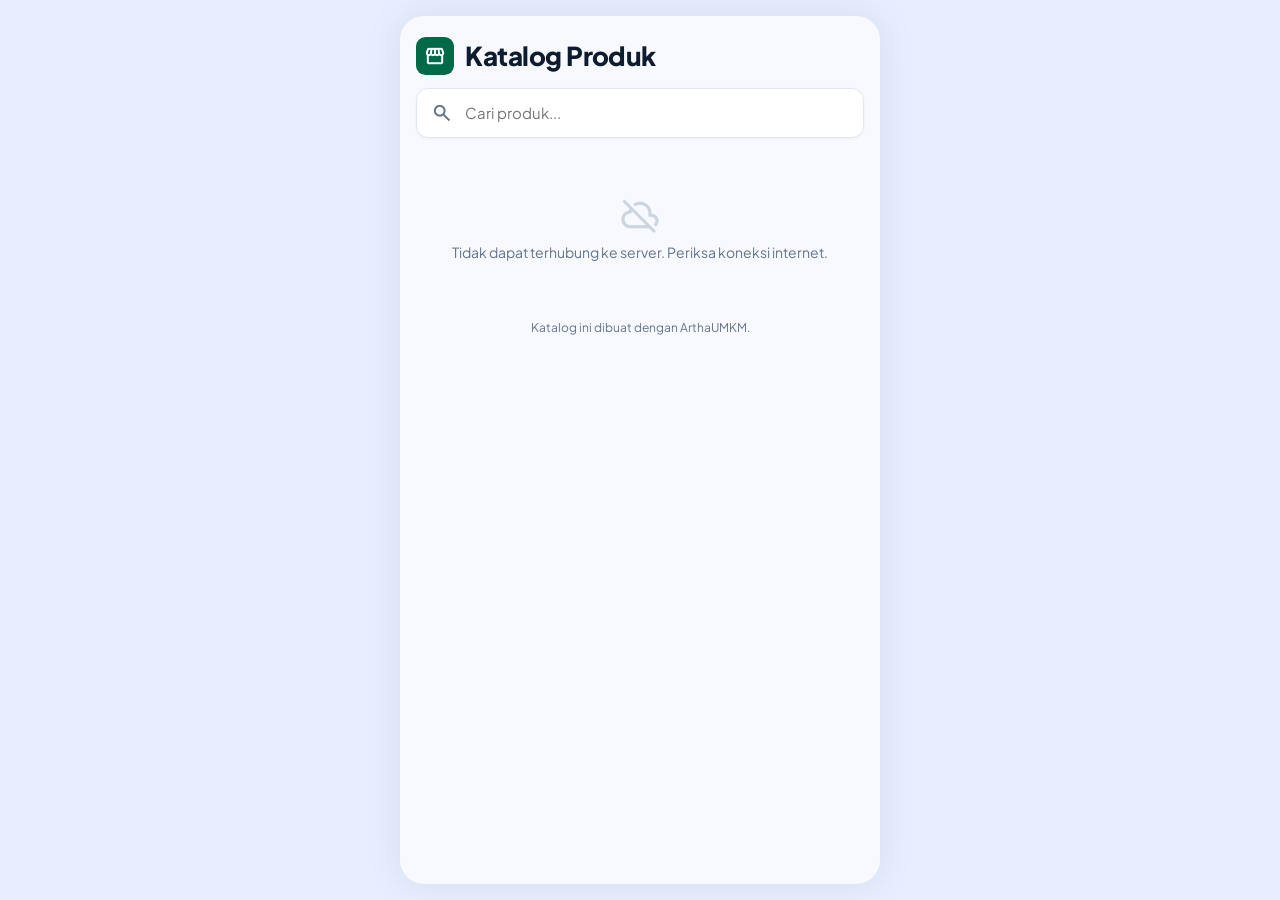
==== katalog.html @ fe731b88 "Upload pertama" ====
<!DOCTYPE html>
<html lang="id">
<head>
  <meta charset="UTF-8">
  <meta name="viewport" content="width=device-width, initial-scale=1, viewport-fit=cover">
  <meta name="theme-color" content="#006948">
  <title>Katalog Produk</title>
  <link rel="preconnect" href="https://fonts.googleapis.com">
  <link rel="preconnect" href="https://fonts.gstatic.com" crossorigin>
  <link href="https://fonts.googleapis.com/css2?family=Plus+Jakarta+Sans:wght@400;500;600;700;800&display=swap" rel="stylesheet">
  <link href="https://fonts.googleapis.com/css2?family=Material+Symbols+Outlined:opsz,wght,FILL,GRAD@20..48,400,0..1,0&display=swap" rel="stylesheet">
  <link rel="stylesheet" href="css/style.css">
</head>
<body>
<div id="app">
  <header class="cat-head">
    <div class="row" style="gap:.7rem">
      <div class="logo"><span class="ms">storefront</span></div>
      <div class="grow"><h1 id="cat-nama">Katalog Produk</h1></div>
    </div>
    <p id="cat-desc"></p>
  </header>
  <div class="cat-wrap">
    <div class="search"><span class="ms">search</span><input id="cat-q" placeholder="Cari produk..."></div>
    <div class="chips scroll" id="cat-chips" style="margin-top:.7rem"></div>
    <div class="grid" id="cat-grid" style="margin-top:.9rem"></div>
    <p class="fine" style="margin-top:1.5rem">Katalog ini dibuat dengan ArthaUMKM.</p>
  </div>
</div>
<script src="js/config.js"></script>
<script src="js/api.js"></script>
<script src="js/utils.js"></script>
<script src="js/katalog.js"></script>
</body>
</html>
---- css/style.css ----
/* ============================================================
   ArthaUMKM — "Artha Nusantara" design system
   Mobile-first (390px) · Plus Jakarta Sans · Emerald + Slate
   ============================================================ */
:root {
  --bg: #f8f9ff;
  --surface: #ffffff;
  --surface-low: #eff4ff;
  --surface-cont: #e6eeff;
  --surface-high: #dde9ff;
  --ink: #0d1c2f;
  --slate-900: #0f172a;
  --slate-700: #334155;
  --slate-500: #64748b;
  --slate-300: #cbd5e1;
  --border: #e2e8f0;
  --primary: #006948;
  --primary-hover: #005137;
  --primary-c: #00855d;
  --accent: #059669;
  --accent-tint: #ecfdf5;
  --mint: #85f8c4;
  --on-mint: #002114;
  --sec-c: #dae2fd;
  --on-sec-c: #3f465c;
  --tertiary: #ba0035;
  --tert-tint: #fff1f2;
  --tert-border: #ffd0d4;
  --warn: #d97706;
  --warn-tint: #fffbeb;
  --r-sm: .5rem;
  --r-md: .75rem;
  --r-lg: 1rem;
  --r-xl: 1.5rem;
  --sh1: 0 1px 3px rgba(15, 23, 42, .05);
  --sh2: 0 4px 12px -2px rgba(15, 23, 42, .08);
  --sh3: 0 -4px 16px rgba(15, 23, 42, .06);
  --sh4: 0 16px 32px -8px rgba(15, 23, 42, .2);
}

* { box-sizing: border-box; -webkit-tap-highlight-color: transparent; }
html, body { margin: 0; padding: 0; }
body {
  font-family: 'Plus Jakarta Sans', system-ui, -apple-system, 'Segoe UI', Roboto, sans-serif;
  background: var(--surface-cont);
  color: var(--ink);
  font-size: 14px; line-height: 20px;
  font-variant-numeric: tabular-nums;
}
[hidden] { display: none !important; }
button { font: inherit; color: inherit; cursor: pointer; border: 0; background: none; }
input, select, textarea { font: inherit; color: inherit; }
a { color: var(--primary); text-decoration: none; }
h1, h2, h3, p { margin: 0; }

.ms {
  font-family: 'Material Symbols Outlined'; font-weight: 400; font-style: normal;
  font-size: 22px; line-height: 1; letter-spacing: normal; text-transform: none;
  display: inline-block; white-space: nowrap; word-wrap: normal; direction: ltr;
  -webkit-font-feature-settings: 'liga'; font-feature-settings: 'liga'; -webkit-font-smoothing: antialiased;
  font-variation-settings: 'FILL' 0, 'wght' 500; vertical-align: middle; user-select: none; flex: none;
}
.ms.fill { font-variation-settings: 'FILL' 1, 'wght' 500; }
.ms.sm { font-size: 18px; }
.ms.xs { font-size: 16px; }

/* ---------- Layout ---------- */
#app { max-width: 480px; margin: 0 auto; min-height: 100vh; min-height: 100dvh; background: var(--bg); position: relative; box-shadow: 0 0 40px rgba(15, 23, 42, .08); }
.view { display: none; padding: 0 1rem 7.5rem; }
.view.active { display: block; }
.stack > * + * { margin-top: .75rem; }

.topbar {
  position: sticky; top: 0; z-index: 30; display: flex; align-items: center; gap: .6rem;
  padding: .7rem 1rem; background: rgba(248, 249, 255, .92); backdrop-filter: blur(8px);
}
.logo { width: 38px; height: 38px; border-radius: .6rem; background: var(--primary); color: #fff; display: grid; place-items: center; }
.topbar-title { flex: 1; min-width: 0; line-height: 1.1; }
.topbar-title b { display: block; font-size: 20px; font-weight: 800; letter-spacing: -.02em; }
.topbar-title small { color: var(--slate-700); font-weight: 600; font-size: 13px; }
.badge { background: var(--mint); color: var(--on-mint); font-size: 12px; font-weight: 700; padding: .25rem .7rem; border-radius: 99px; }
.avatar { width: 40px; height: 40px; border-radius: 50%; background: var(--primary-c); color: #fff; font-weight: 800; display: grid; place-items: center; border: 2px solid #fff; box-shadow: var(--sh1); }

/* ---------- Cards ---------- */
.card { background: var(--surface); border: 1px solid var(--border); border-radius: var(--r-lg); padding: 1rem; box-shadow: var(--sh1); }
.card.lift { box-shadow: var(--sh2); }
.card-title { font-size: 16px; font-weight: 700; letter-spacing: -.01em; }
.card-sub { font-size: 12px; color: var(--slate-500); }
.row { display: flex; align-items: center; gap: .5rem; }
.row.between { justify-content: space-between; }
.grow { flex: 1; min-width: 0; }
.muted { color: var(--slate-500); }
.small { font-size: 12px; line-height: 16px; }
.up { color: var(--accent); } .down { color: var(--tertiary); }
.sec-head { display: flex; align-items: baseline; justify-content: space-between; margin: 1.1rem 0 .55rem; }
.sec-head h2 { font-size: 18px; font-weight: 700; letter-spacing: -.01em; }
.sec-head a, .sec-head button { color: var(--accent); font-weight: 600; font-size: 13px; }
.page-title { font-size: 24px; font-weight: 800; letter-spacing: -.02em; line-height: 32px; margin: .2rem 0 .8rem; }

/* ---------- Buttons ---------- */
.btn { height: 50px; padding: 0 1.1rem; border-radius: var(--r-sm); font-weight: 600; font-size: 15px; display: inline-flex; align-items: center; justify-content: center; gap: .5rem; transition: transform .05s, background .15s; }
.btn:active { transform: translateY(1px); }
.btn:disabled { opacity: .55; pointer-events: none; }
.btn-primary { background: var(--primary); color: #fff; }
.btn-primary:active { background: var(--primary-hover); }
.btn-mint { background: var(--mint); color: var(--on-mint); }
.btn-soft { background: var(--sec-c); color: var(--on-sec-c); }
.btn-secondary { background: #f1f5f9; color: var(--slate-700); border: 1px solid var(--slate-300); }
.btn-danger { background: var(--tert-tint); color: var(--tertiary); }
.btn-danger-solid { background: var(--tertiary); color: #fff; }
.btn-block { width: 100%; }
.btn-sm { height: 36px; padding: 0 .8rem; font-size: 13px; border-radius: .5rem; }
.icon-btn { width: 40px; height: 40px; border-radius: 50%; display: grid; place-items: center; background: var(--sec-c); color: var(--on-sec-c); position: relative; }
.icon-btn .dot-badge { position: absolute; top: 7px; right: 8px; width: 9px; height: 9px; border-radius: 50%; background: var(--tertiary); border: 2px solid var(--sec-c); }

/* ---------- Chips ---------- */
.chips { display: flex; flex-wrap: wrap; gap: .5rem; }
.chips.scroll { flex-wrap: nowrap; overflow-x: auto; scrollbar-width: none; margin: 0 -1rem; padding: 0 1rem; }
.chips.scroll::-webkit-scrollbar { display: none; }
.chip { height: 36px; padding: 0 .9rem; border-radius: 99px; background: var(--surface-cont); color: var(--on-sec-c); font-weight: 600; font-size: 13px; display: inline-flex; align-items: center; gap: .35rem; white-space: nowrap; border: 1.5px solid transparent; flex: none; }
.chip.outline { background: #fff; border-color: var(--border); color: var(--slate-700); }
.chip.on { background: var(--mint); color: var(--on-mint); border-color: transparent; }
.chip.outline.on { background: var(--accent-tint); color: var(--accent); border-color: var(--accent); }
.chip .count { background: var(--tertiary); color: #fff; border-radius: 99px; font-size: 11px; padding: 0 .4rem; line-height: 16px; }
.chip-primary { background: var(--primary); color: #fff; }
.chip-expense { background: var(--sec-c); color: var(--tertiary); }
.pill { font-size: 11px; font-weight: 700; padding: .15rem .55rem; border-radius: 99px; letter-spacing: .02em; display: inline-flex; align-items: center; gap: .25rem; }
.pill.green { background: var(--accent-tint); color: var(--accent); }
.pill.red { background: var(--tert-tint); color: var(--tertiary); }
.pill.warn { background: var(--warn-tint); color: var(--warn); }
.pill.mint { background: var(--mint); color: var(--on-mint); }

/* ---------- Home ---------- */
.sync-row { display: flex; align-items: center; gap: .4rem; font-size: 12px; font-weight: 600; color: var(--slate-700); padding: .3rem 0; }
.sync-row .dot { width: 8px; height: 8px; border-radius: 50%; background: var(--accent); }
.sync-row .grow { display: flex; align-items: center; gap: .35rem; }
.greet { display: flex; align-items: center; justify-content: space-between; margin: .3rem 0 .9rem; }
.greet h1 { font-size: 24px; font-weight: 800; letter-spacing: -.02em; line-height: 30px; }
.greet p { color: var(--slate-700); display: flex; gap: .3rem; align-items: center; }
.hero { border-radius: var(--r-xl); padding: 1.1rem; color: #fff; background: linear-gradient(135deg, #006948 0%, #00855d 100%); box-shadow: var(--sh2); position: relative; overflow: hidden; }
.hero::after { content: ''; position: absolute; right: -50px; bottom: -60px; width: 190px; height: 190px; border-radius: 50%; background: rgba(255, 255, 255, .08); }
.hero > * { position: relative; z-index: 1; }
.hero-top { display: flex; justify-content: space-between; align-items: center; font-weight: 700; font-size: 13px; letter-spacing: .04em; color: #d6fbe8; text-transform: uppercase; }
.hero-top .pill { background: rgba(255, 255, 255, .22); color: #fff; }
.hero-amount { font-size: 34px; line-height: 42px; font-weight: 800; letter-spacing: -.02em; margin-top: .5rem; }
.hero-growth { display: flex; gap: .5rem; align-items: center; font-size: 13px; color: #d6fbe8; }
.hero-growth b { background: rgba(255, 255, 255, .2); color: #fff; padding: .1rem .5rem; border-radius: .4rem; }
.hero-split { display: grid; grid-template-columns: 1fr 1fr; gap: .5rem; background: rgba(255, 255, 255, .13); border-radius: var(--r-md); padding: .8rem; margin-top: .9rem; }
.hero-split small { display: flex; align-items: center; gap: .3rem; font-size: 12px; font-weight: 600; color: #d6fbe8; }
.hero-split b { display: block; font-size: 17px; font-weight: 800; margin-top: .2rem; letter-spacing: -.01em; }
.hero-foot { display: flex; justify-content: space-between; align-items: flex-end; margin-top: .9rem; font-size: 12px; font-weight: 700; color: #d6fbe8; }
.hero-foot b { font-size: 20px; color: #fff; font-weight: 800; }

.alert-card { background: var(--tert-tint); border: 1px solid var(--tert-border); border-radius: var(--r-lg); padding: .9rem; }
.alert-card .ico { width: 40px; height: 40px; border-radius: 50%; background: var(--tertiary); color: #fff; display: grid; place-items: center; }
.alert-card h3 { color: var(--tertiary); font-size: 15px; font-weight: 700; }
.alert-card p { font-size: 12px; color: var(--slate-700); }
.mini-prod { background: #fff; border-radius: .6rem; padding: .5rem .6rem; display: flex; align-items: center; gap: .4rem; min-width: 0; flex: 1; font-size: 13px; font-weight: 600; }
.mini-prod span:nth-child(2) { flex: 1; overflow: hidden; text-overflow: ellipsis; white-space: nowrap; }

/* bars */
.bars { display: flex; align-items: flex-end; gap: .5rem; height: 170px; margin-top: .6rem; }
.bar-col { flex: 1; display: flex; flex-direction: column; align-items: center; justify-content: flex-end; height: 100%; gap: .2rem; min-width: 0; }
.bar-col .v { font-size: 10px; color: var(--slate-500); white-space: nowrap; }
.bar-col .v.hi { color: var(--primary); font-weight: 800; }
.bar-col .b { width: 100%; max-width: 36px; border-radius: .4rem .4rem .15rem .15rem; background: var(--sec-c); min-height: 3px; transition: height .4s; }
.bar-col .b.hi { background: var(--primary); }
.bar-col .l { font-size: 12px; font-weight: 600; color: var(--slate-700); margin-top: .15rem; }
.bar-col .l.hi { color: var(--primary); font-weight: 800; }
.gbars { display: flex; align-items: flex-end; justify-content: space-around; height: 160px; border-bottom: 1px solid var(--border); margin-top: .8rem; }
.gcol { display: flex; flex-direction: column; align-items: center; justify-content: flex-end; height: 100%; flex: 1; position: relative; }
.gpair { display: flex; align-items: flex-end; gap: 4px; height: 100%; }
.gpair i { display: block; width: 24px; border-radius: .3rem .3rem 0 0; min-height: 2px; }
.gpair i.m { background: var(--primary); } .gpair i.k { background: var(--tertiary); }
.gcol .tag { position: absolute; top: 0; font-size: 10px; background: var(--mint); color: var(--on-mint); border-radius: 99px; padding: 0 .4rem; font-weight: 700; }
.glabels { display: flex; justify-content: space-around; margin-top: .4rem; font-size: 12px; font-weight: 600; color: var(--slate-700); }
.glabels span { flex: 1; text-align: center; }
.legend { display: flex; gap: 1rem; font-size: 12px; font-weight: 600; margin-top: .6rem; }
.legend i { display: inline-block; width: 10px; height: 10px; border-radius: 50%; margin-right: .3rem; }

/* ---------- Transaction list ---------- */
.tx-list { padding: 0 .9rem; }
.tx { display: flex; align-items: center; gap: .7rem; padding: .75rem 0; border-bottom: 1px solid #f1f5f9; }
.tx:last-child { border-bottom: 0; }
.tx-ico { width: 40px; height: 40px; border-radius: 50%; display: grid; place-items: center; flex: none; }
.tx-ico.in { background: var(--accent-tint); color: var(--accent); }
.tx-ico.out { background: var(--tert-tint); color: var(--tertiary); }
.tx-title { font-weight: 600; font-size: 14px; color: var(--slate-900); overflow: hidden; text-overflow: ellipsis; white-space: nowrap; }
.tx-sub { font-size: 12px; color: var(--slate-500); display: flex; flex-wrap: wrap; gap: .25rem .45rem; align-items: center; }
.tx-amt { text-align: right; flex: none; }
.tx-amt b { display: block; font-size: 15px; font-weight: 700; letter-spacing: -.01em; }
.tx-amt small { font-size: 12px; color: var(--slate-700); font-weight: 600; }
.tx-amt .in { color: var(--accent); } .tx-amt .out { color: var(--tertiary); }
.tag { background: var(--sec-c); color: var(--on-sec-c); font-size: 11px; font-weight: 600; padding: 0 .4rem; border-radius: .3rem; display: inline-flex; align-items: center; gap: .2rem; }
.tx-actions { display: flex; gap: .3rem; margin-top: .3rem; }
.mini-btn { font-size: 12px; font-weight: 600; padding: .15rem .55rem; border-radius: .4rem; background: var(--sec-c); color: var(--on-sec-c); display: inline-flex; align-items: center; gap: .2rem; }
.mini-btn.danger { background: var(--tert-tint); color: var(--tertiary); }

/* ---------- Forms ---------- */
.field-label { display: block; font-weight: 600; font-size: 13px; color: var(--slate-700); margin: .7rem 0 .35rem; }
.input { display: flex; align-items: center; gap: .5rem; min-height: 52px; background: #fff; border: 1.5px solid var(--slate-300); border-radius: var(--r-sm); padding: 0 .8rem; color: var(--slate-500); }
.input.soft { background: var(--surface-low); border-color: transparent; }
.input:focus-within { outline: 2px solid var(--primary); outline-offset: 0; border-color: var(--primary); }
.input input, .input select, .input textarea { flex: 1; min-width: 0; border: 0; outline: 0; background: transparent; color: var(--ink); height: 48px; font-size: 15px; }
.input textarea { height: auto; padding: .8rem 0; resize: none; }
.input select { appearance: none; -webkit-appearance: none; }
.rp-input { display: flex; align-items: center; background: var(--surface-low); border-radius: var(--r-md); padding: 0 .9rem; height: 64px; }
.rp-input .rp { font-weight: 700; font-size: 20px; color: var(--slate-700); margin-right: .5rem; }
.rp-input input { flex: 1; min-width: 0; border: 0; background: transparent; outline: 0; font-size: 30px; font-weight: 800; color: var(--primary); letter-spacing: -.02em; }
.rp-input.out input { color: var(--tertiary); }
.seg { display: grid; grid-template-columns: 1fr 1fr; gap: 0; background: var(--surface-cont); padding: .25rem; border-radius: var(--r-md); }
.seg button { height: 46px; border-radius: .6rem; font-weight: 700; font-size: 15px; display: flex; align-items: center; justify-content: center; gap: .4rem; color: var(--slate-700); }
.seg button.on.in { background: var(--primary); color: #fff; box-shadow: var(--sh2); }
.seg button.on.out { background: var(--tertiary); color: #fff; box-shadow: var(--sh2); }
.banner { display: flex; align-items: center; gap: .5rem; background: var(--surface-cont); border-radius: var(--r-md); padding: .5rem .75rem; font-size: 12px; font-weight: 600; color: var(--slate-700); }
.banner .pill { margin-left: auto; background: var(--mint); color: var(--on-mint); }
.stepper { display: inline-flex; align-items: center; background: #fff; border-radius: .6rem; box-shadow: var(--sh1); }
.stepper button { width: 44px; height: 44px; display: grid; place-items: center; color: var(--slate-700); }
.stepper b { min-width: 36px; text-align: center; font-weight: 700; }
.sel-prod { background: var(--surface-low); border-radius: var(--r-md); padding: .7rem; margin-top: .6rem; }
.thumb { width: 52px; height: 52px; border-radius: .6rem; object-fit: cover; background: var(--surface-high); flex: none; display: grid; place-items: center; color: var(--on-sec-c); overflow: hidden; }
.thumb img { width: 100%; height: 100%; object-fit: cover; }
.file-box { display: flex; align-items: center; gap: .7rem; background: var(--surface-low); border: 1.5px dashed var(--slate-300); border-radius: var(--r-md); padding: .7rem; }
.switch { position: relative; width: 50px; height: 28px; flex: none; display: inline-block; }
.switch input { opacity: 0; width: 0; height: 0; position: absolute; }
.switch span { position: absolute; inset: 0; background: var(--slate-300); border-radius: 99px; transition: .2s; }
.switch span::after { content: ''; position: absolute; width: 22px; height: 22px; left: 3px; top: 3px; border-radius: 50%; background: #fff; transition: .2s; box-shadow: var(--sh1); }
.switch input:checked + span { background: var(--primary); }
.switch input:checked + span::after { transform: translateX(22px); }
.ico-box { width: 40px; height: 40px; border-radius: .6rem; display: grid; place-items: center; background: var(--sec-c); color: var(--on-sec-c); flex: none; }
.fine { text-align: center; color: var(--slate-500); font-size: 12px; margin-top: .6rem; }

/* ---------- Produk ---------- */
.prod-card { background: #fff; border: 1px solid var(--border); border-radius: var(--r-lg); padding: .8rem; box-shadow: var(--sh1); }
.prod-top { display: flex; gap: .8rem; }
.prod-img { width: 84px; height: 84px; border-radius: .7rem; background: var(--surface-high); overflow: hidden; flex: none; display: grid; place-items: center; color: var(--on-sec-c); position: relative; }
.prod-img img { width: 100%; height: 100%; object-fit: cover; }
.prod-img .sku { position: absolute; left: 4px; top: 4px; background: rgba(15, 23, 42, .7); color: #fff; font-size: 10px; font-weight: 700; padding: 0 .35rem; border-radius: .3rem; }
.prod-cat { font-size: 11px; font-weight: 800; letter-spacing: .06em; color: var(--accent); text-transform: uppercase; }
.prod-name { font-size: 17px; font-weight: 700; line-height: 22px; letter-spacing: -.01em; }
.price-box { display: grid; grid-template-columns: 1fr 1fr; gap: .5rem; background: var(--surface-low); border-radius: var(--r-md); padding: .6rem .8rem; margin-top: .7rem; }
.price-box small { font-size: 12px; color: var(--slate-700); }
.price-box b { display: block; font-size: 16px; font-weight: 800; }
.prod-foot { display: flex; align-items: center; justify-content: space-between; gap: .5rem; margin-top: .7rem; }
.prod-foot label { display: flex; align-items: center; gap: .5rem; font-weight: 600; font-size: 13px; }
.prod-card.habis .prod-name, .prod-card.habis .prod-img { opacity: .6; }
.restock-note { background: var(--tert-tint); border-radius: var(--r-md); padding: .6rem .8rem; margin-top: .7rem; font-size: 12px; color: var(--tertiary); font-weight: 600; }
.search { display: flex; align-items: center; gap: .6rem; background: #fff; border-radius: var(--r-md); padding: 0 .9rem; height: 50px; border: 1px solid var(--border); box-shadow: var(--sh1); color: var(--slate-500); }
.search input { flex: 1; border: 0; outline: 0; background: transparent; height: 48px; font-size: 15px; color: var(--ink); }

/* ---------- Report ---------- */
.rank { display: flex; align-items: center; gap: .7rem; background: var(--surface-low); border-radius: var(--r-md); padding: .6rem; }
.rank .thumb { position: relative; }
.rank .no { position: absolute; left: 2px; top: 2px; width: 18px; height: 18px; border-radius: 50%; background: var(--primary); color: #fff; font-size: 11px; font-weight: 800; display: grid; place-items: center; }
.insight { display: flex; gap: .6rem; background: var(--accent-tint); color: #065f46; border-radius: var(--r-md); padding: .7rem .8rem; font-size: 13px; font-weight: 500; margin-top: .8rem; }
.inv { background: var(--surface-low); border-radius: var(--r-md); padding: .8rem; }

/* ---------- Bottom nav ---------- */
.bottom-nav { position: fixed; bottom: 0; left: 50%; transform: translateX(-50%); width: 100%; max-width: 480px; height: 68px; padding-bottom: env(safe-area-inset-bottom); box-sizing: content-box; background: #fff; border-top: 1px solid var(--border); box-shadow: var(--sh3); display: grid; grid-template-columns: repeat(4, 1fr); z-index: 40; }
.bottom-nav button { display: flex; flex-direction: column; align-items: center; justify-content: center; gap: 2px; color: var(--slate-500); position: relative; }
.bottom-nav button small { font-size: 12px; font-weight: 600; }
.bottom-nav button.on { color: var(--primary); }
.bottom-nav .ms { font-size: 26px; }
.bottom-nav button.on .ms { font-variation-settings: 'FILL' 1, 'wght' 500; }
.nav-spacer { justify-content: flex-end !important; padding-bottom: 8px; }
.nav-spacer .fab { position: absolute; top: -26px; width: 54px; height: 54px; border-radius: 50%; background: var(--primary); color: #fff; display: grid; place-items: center; box-shadow: 0 6px 16px rgba(0, 105, 72, .4); border: 4px solid var(--bg); }
.nav-spacer .fab .ms { color: #fff; font-size: 30px; }
body.staff .bottom-nav { display: none; }
body.staff .view { padding-bottom: 2rem; }

/* ---------- Sheet / modal ---------- */
.backdrop { position: fixed; inset: 0; background: rgba(15, 23, 42, .5); backdrop-filter: blur(4px); z-index: 80; display: flex; align-items: flex-end; justify-content: center; animation: fade .2s; }
.sheet { width: 100%; max-width: 480px; max-height: 92vh; overflow-y: auto; background: #fff; border-radius: 20px 20px 0 0; padding: 1rem 1rem calc(1.2rem + env(safe-area-inset-bottom)); box-shadow: var(--sh4); animation: up .25s; }
.sheet .grab { width: 40px; height: 4px; border-radius: 4px; background: var(--slate-300); margin: 0 auto .8rem; }
.sheet h2 { font-size: 20px; font-weight: 800; letter-spacing: -.01em; margin-bottom: .6rem; }
.sheet .actions { display: grid; gap: .5rem; margin-top: 1rem; }
.sheet .actions.two { grid-template-columns: 1fr 1fr; }
@keyframes up { from { transform: translateY(40px); opacity: 0; } to { transform: none; opacity: 1; } }
@keyframes fade { from { opacity: 0; } to { opacity: 1; } }

.notif { position: fixed; left: 50%; top: 14px; transform: translate(-50%, -80px); background: var(--slate-900); color: #fff; padding: .7rem 1rem; border-radius: var(--r-md); font-weight: 600; z-index: 120; max-width: min(440px, 92vw); transition: transform .3s; box-shadow: var(--sh4); font-size: 14px; }
.notif.show { transform: translate(-50%, 0); }
.notif.notif-error { background: var(--tertiary); }
.notif.notif-success { background: var(--primary); }
.loading { position: fixed; inset: 0; background: rgba(248, 249, 255, .6); z-index: 110; display: grid; place-items: center; }
.spinner { width: 42px; height: 42px; border-radius: 50%; border: 4px solid var(--mint); border-top-color: var(--primary); animation: spin .8s linear infinite; }
@keyframes spin { to { transform: rotate(360deg); } }
.skel { background: linear-gradient(90deg, #e6eeff 25%, #f4f7ff 50%, #e6eeff 75%); background-size: 200% 100%; animation: sk 1.2s infinite; border-radius: var(--r-lg); }
@keyframes sk { to { background-position: -200% 0; } }
.empty { text-align: center; color: var(--slate-500); padding: 2rem 1rem; }
.empty .ms { font-size: 40px; color: var(--slate-300); display: block; margin: 0 auto .4rem; }

/* ---------- Login ---------- */
.screen { min-height: 100vh; min-height: 100dvh; }
.login-wrap { padding: 3rem 1.25rem 2rem; display: flex; flex-direction: column; align-items: stretch; }
.brand-mark { width: 64px; height: 64px; border-radius: 1.1rem; background: var(--primary); color: #fff; display: grid; place-items: center; margin: 0 auto .9rem; box-shadow: var(--sh2); }
.brand-mark .ms { font-size: 34px; }
.login-title { text-align: center; font-size: 32px; font-weight: 800; letter-spacing: -.02em; line-height: 40px; }
.login-sub { text-align: center; color: var(--slate-700); margin: .3rem 0 1.4rem; }
.login-card .btn { margin-top: 1.1rem; }
.link-catalog { margin: 1.2rem auto 0; display: inline-flex; align-items: center; gap: .4rem; font-weight: 700; }

/* ---------- Katalog publik ---------- */
.cat-head { padding: 1.3rem 1rem .6rem; }
.cat-head h1 { font-size: 26px; font-weight: 800; letter-spacing: -.02em; line-height: 32px; }
.cat-head p { color: var(--slate-700); margin-top: .2rem; }
.grid { display: grid; grid-template-columns: 1fr 1fr; gap: .75rem; }
.p-card { background: #fff; border: 1px solid var(--border); border-radius: var(--r-lg); overflow: hidden; box-shadow: var(--sh1); display: flex; flex-direction: column; }
.p-img { aspect-ratio: 1; background: var(--surface-high); display: grid; place-items: center; color: var(--on-sec-c); position: relative; }
.p-img img { width: 100%; height: 100%; object-fit: cover; }
.p-img .pill { position: absolute; top: 8px; left: 8px; }
.p-body { padding: .7rem; display: flex; flex-direction: column; gap: .2rem; flex: 1; }
.p-body .cat { font-size: 10px; font-weight: 800; letter-spacing: .06em; color: var(--accent); text-transform: uppercase; }
.p-body h3 { font-size: 14px; font-weight: 700; line-height: 18px; }
.p-body .price { font-size: 16px; font-weight: 800; color: var(--primary); margin-top: auto; padding-top: .3rem; }
.p-body .btn { height: 38px; font-size: 13px; margin-top: .4rem; }
.cat-wrap { padding: 0 1rem 2rem; }

@media (min-width: 640px) { body { padding: 1rem 0; } #app { border-radius: 24px; overflow: hidden; min-height: calc(100vh - 2rem); } .bottom-nav { bottom: 1rem; border-radius: 0 0 24px 24px; } }
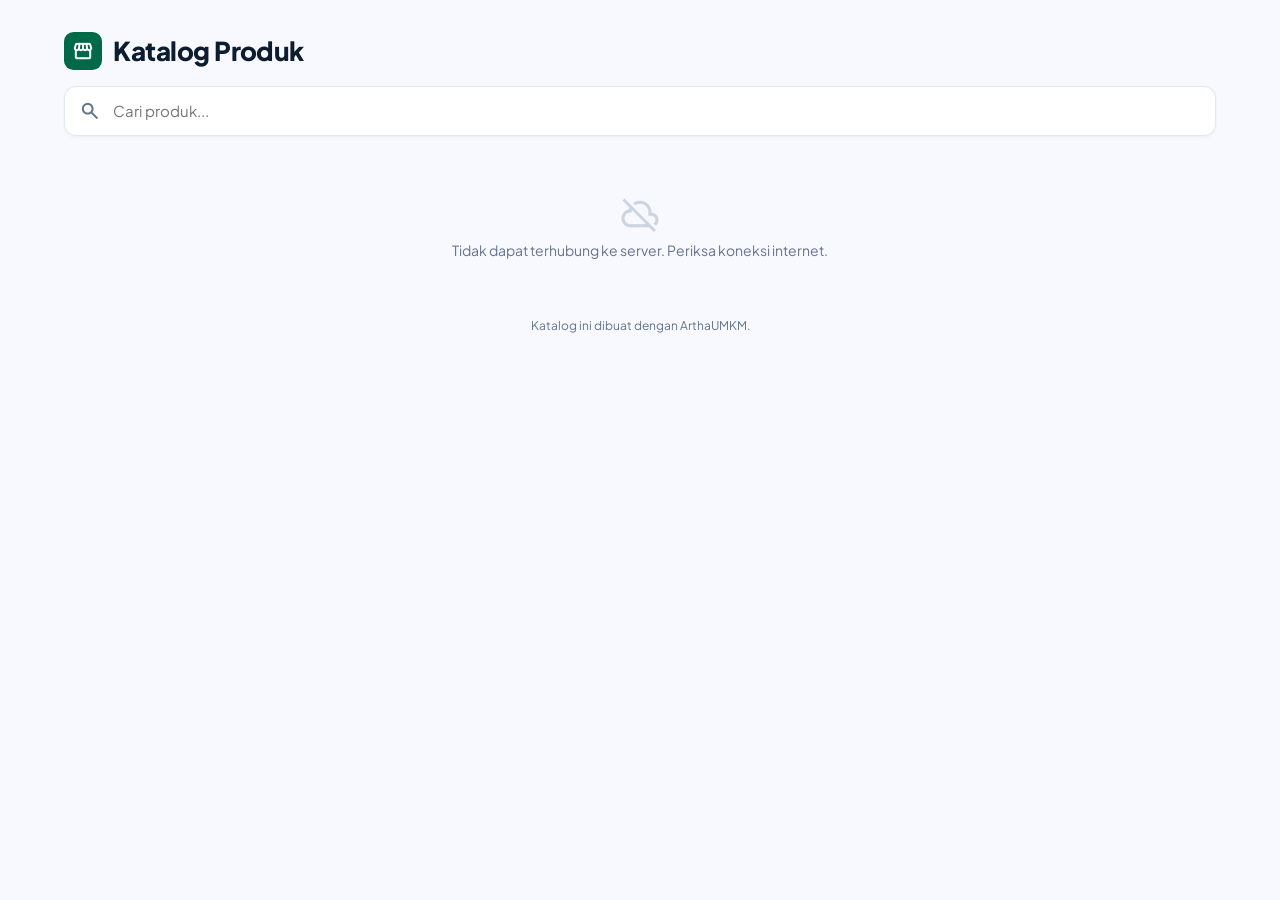
==== commit 01d0528e: "Tampilan responsif laptop/PC" ====
--- a/katalog.html
+++ b/katalog.html
@@ -12,7 +12,7 @@
   <link rel="stylesheet" href="css/style.css">
 </head>
 <body>
-<div id="app">
+<div id="app" class="wide">
   <header class="cat-head">
     <div class="row" style="gap:.7rem">
       <div class="logo"><span class="ms">storefront</span></div>
--- a/css/style.css
+++ b/css/style.css
@@ -317,3 +317,87 @@
 .cat-wrap { padding: 0 1rem 2rem; }
 
 @media (min-width: 640px) { body { padding: 1rem 0; } #app { border-radius: 24px; overflow: hidden; min-height: calc(100vh - 2rem); } .bottom-nav { bottom: 1rem; border-radius: 0 0 24px 24px; } }
+
+/* ============================================================
+   RESPONSIF — kolom, tablet, dan laptop/PC
+   ============================================================ */
+.cols > .col + .col { margin-top: .75rem; }
+.bottom-nav .side-brand, .bottom-nav .desk-only { display: none; }
+
+@media (min-width: 640px) {
+  #app.wide { max-width: 1200px; }
+  .wide .cat-head { padding: 2rem 1.5rem .8rem; }
+  .wide .cat-wrap { padding: 0 1.5rem 3rem; }
+  .wide .grid { grid-template-columns: repeat(auto-fill, minmax(210px, 1fr)); gap: 1rem; }
+}
+
+@media (min-width: 1024px) {
+  body { padding: 0; background: var(--bg); }
+  #app { max-width: none; border-radius: 0; box-shadow: none; overflow: visible; min-height: 100vh; }
+  #app.wide { max-width: 1200px; }
+  .login-wrap { max-width: 440px; margin: 0 auto; padding-top: 9vh; }
+
+  /* --- Kerangka: sidebar kiri + konten --- */
+  #shell { display: grid; grid-template-columns: 256px minmax(0, 1fr); grid-template-rows: auto 1fr; min-height: 100vh; }
+  .topbar { grid-column: 2; grid-row: 1; padding: 1.3rem 2rem .7rem; }
+  .topbar .logo, .topbar-title b { display: none; }
+  .topbar-title small { font-size: 24px; line-height: 32px; font-weight: 800; letter-spacing: -.02em; color: var(--ink); }
+  #views { grid-column: 2; grid-row: 2; width: 100%; max-width: 1240px; padding: 0 2rem 3rem; }
+  .view { padding: 0 0 2rem; }
+
+  /* --- Menu bawah berubah jadi sidebar --- */
+  .bottom-nav {
+    grid-column: 1; grid-row: 1 / span 2; align-self: start;
+    position: sticky; top: 0; bottom: auto; left: auto; transform: none;
+    width: auto; max-width: none; height: 100vh; box-sizing: border-box;
+    padding: 1.4rem .9rem; display: flex; flex-direction: column; gap: .3rem;
+    border-top: 0; border-right: 1px solid var(--border); border-radius: 0; box-shadow: none;
+  }
+  .bottom-nav .side-brand { display: flex; align-items: center; gap: .7rem; padding: .2rem .6rem 1.2rem; order: -2; }
+  .side-brand b { display: block; font-size: 20px; line-height: 22px; font-weight: 800; letter-spacing: -.02em; }
+  .side-brand small { color: var(--slate-500); font-size: 12px; font-weight: 600; }
+  .bottom-nav .desk-only { display: flex; }
+  .bottom-nav button { flex-direction: row; justify-content: flex-start; gap: .8rem; padding: .75rem .9rem; border-radius: .8rem; }
+  .bottom-nav button small { font-size: 14px; }
+  .bottom-nav button:hover { background: var(--surface-low); }
+  .bottom-nav button.on { background: var(--accent-tint); }
+  .bottom-nav .ms { font-size: 24px; }
+  .bottom-nav .nav-spacer, .bottom-nav .nav-spacer.on, .bottom-nav .nav-spacer:hover {
+    order: -1; justify-content: flex-start; padding: .85rem .9rem; margin-bottom: .8rem;
+    background: var(--primary); color: #fff !important;
+  }
+  .bottom-nav .nav-spacer:hover { background: var(--primary-hover); }
+  .nav-spacer .fab { position: static; width: auto; height: auto; background: none; box-shadow: none; border: 0; display: inline-grid; }
+  .nav-spacer .fab .ms { font-size: 24px; }
+
+  /* Karyawan: tanpa sidebar, form di tengah */
+  body.staff #shell { grid-template-columns: minmax(0, 1fr); }
+  body.staff .topbar { grid-column: 1; max-width: 900px; width: 100%; margin: 0 auto; }
+  body.staff #views { grid-column: 1; max-width: 900px; margin: 0 auto; }
+  body.staff .topbar .logo { display: grid; }
+  body.staff .topbar-title b { display: block; }
+  body.staff .topbar-title small { font-size: 13px; line-height: 16px; font-weight: 600; color: var(--slate-700); }
+
+  /* --- Tata letak 2 kolom --- */
+  .cols { display: grid; grid-template-columns: 1fr 1fr; gap: 1.5rem; align-items: start; }
+  .cols > .col { min-width: 0; }
+  .cols > .col + .col { margin-top: 0; }
+  .cols > .col > :first-child { margin-top: 0 !important; }
+  #prod-list { display: grid; grid-template-columns: repeat(auto-fill, minmax(340px, 1fr)); gap: 1rem; }
+  #prod-list > * { margin-top: 0 !important; }
+  #view-transaksi { max-width: 900px; }
+  .chips.scroll { margin: 0; padding: 0; flex-wrap: wrap; overflow: visible; }
+  .hero-amount { font-size: 40px; line-height: 48px; }
+  .bars, .gbars { height: 200px; }
+
+  /* --- Popup di tengah layar --- */
+  .backdrop { align-items: center; }
+  .sheet { border-radius: 20px; max-width: 540px; padding-bottom: 1.2rem; animation: pop .2s; }
+  .sheet .grab { display: none; }
+  @keyframes pop { from { transform: scale(.97); opacity: 0; } to { transform: none; opacity: 1; } }
+}
+
+@media (min-width: 1600px) {
+  #shell { grid-template-columns: 280px minmax(0, 1fr); }
+  #views { max-width: 1360px; }
+}
